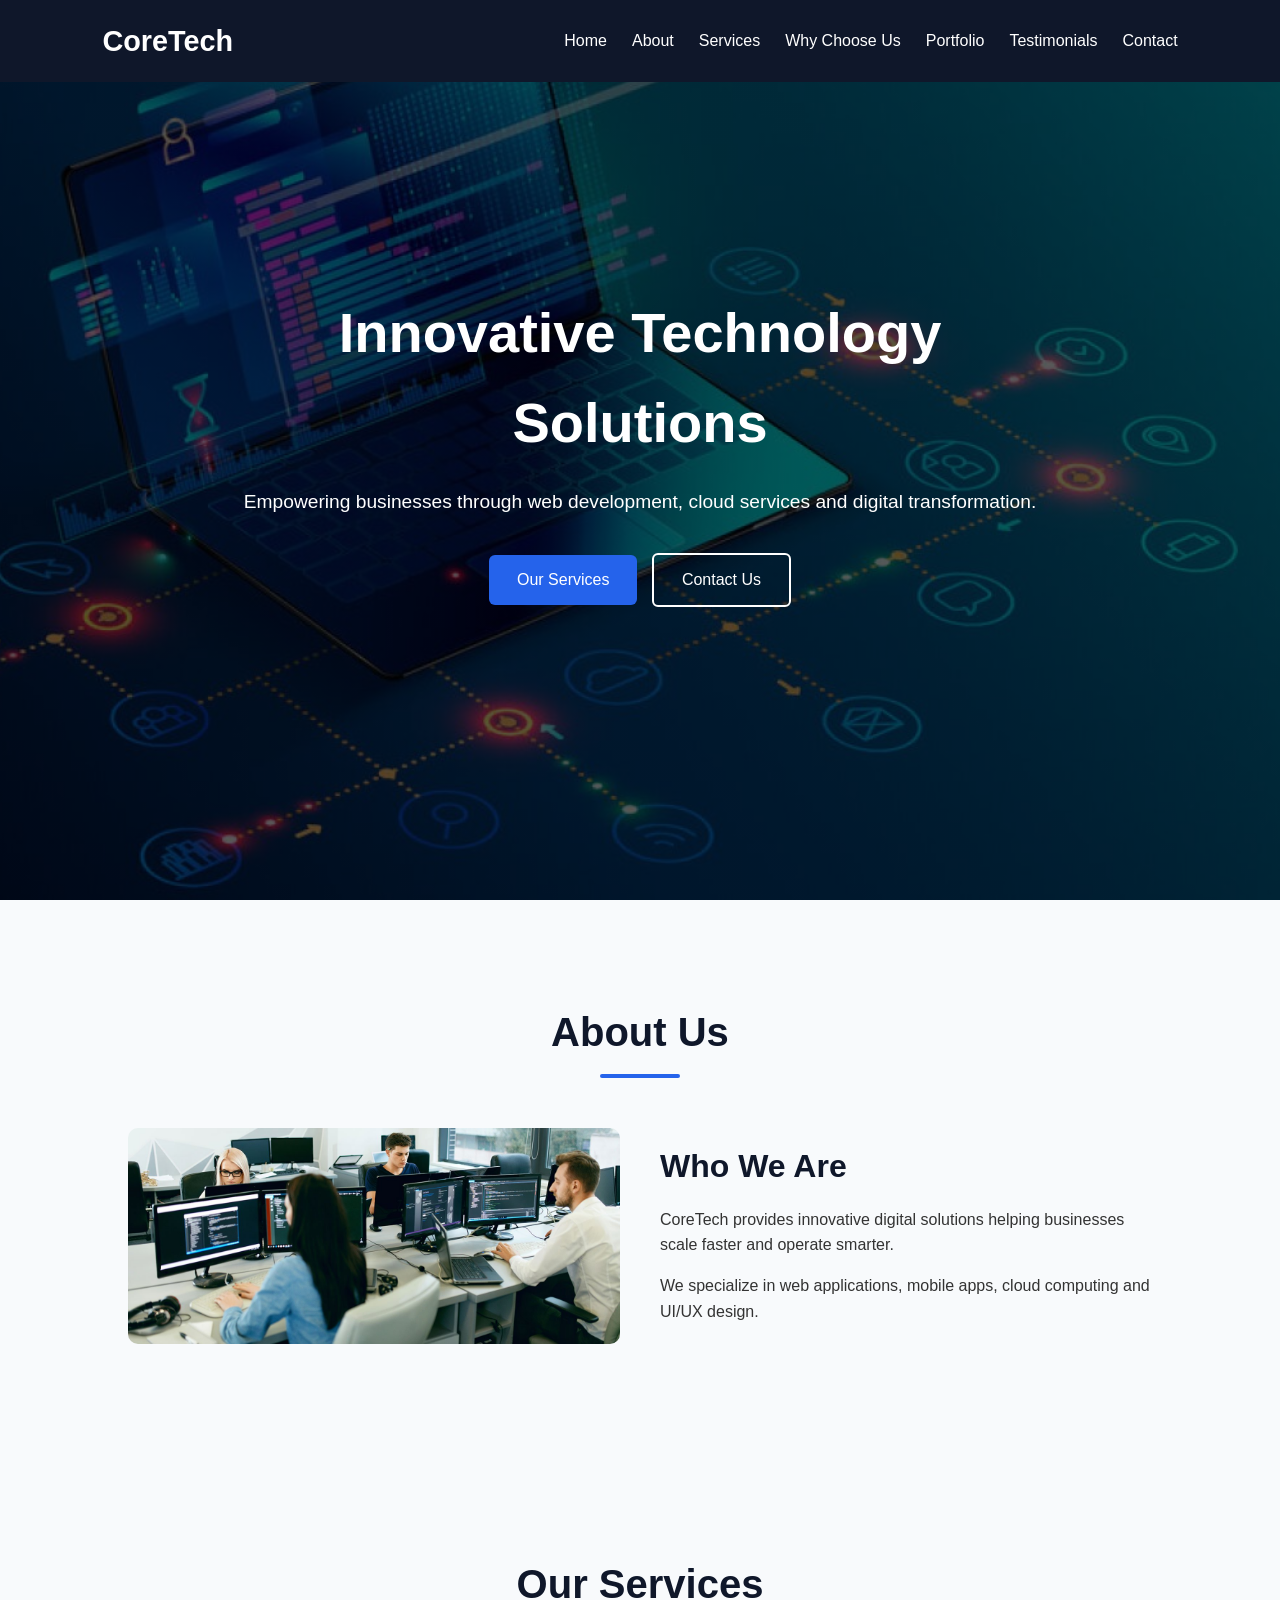
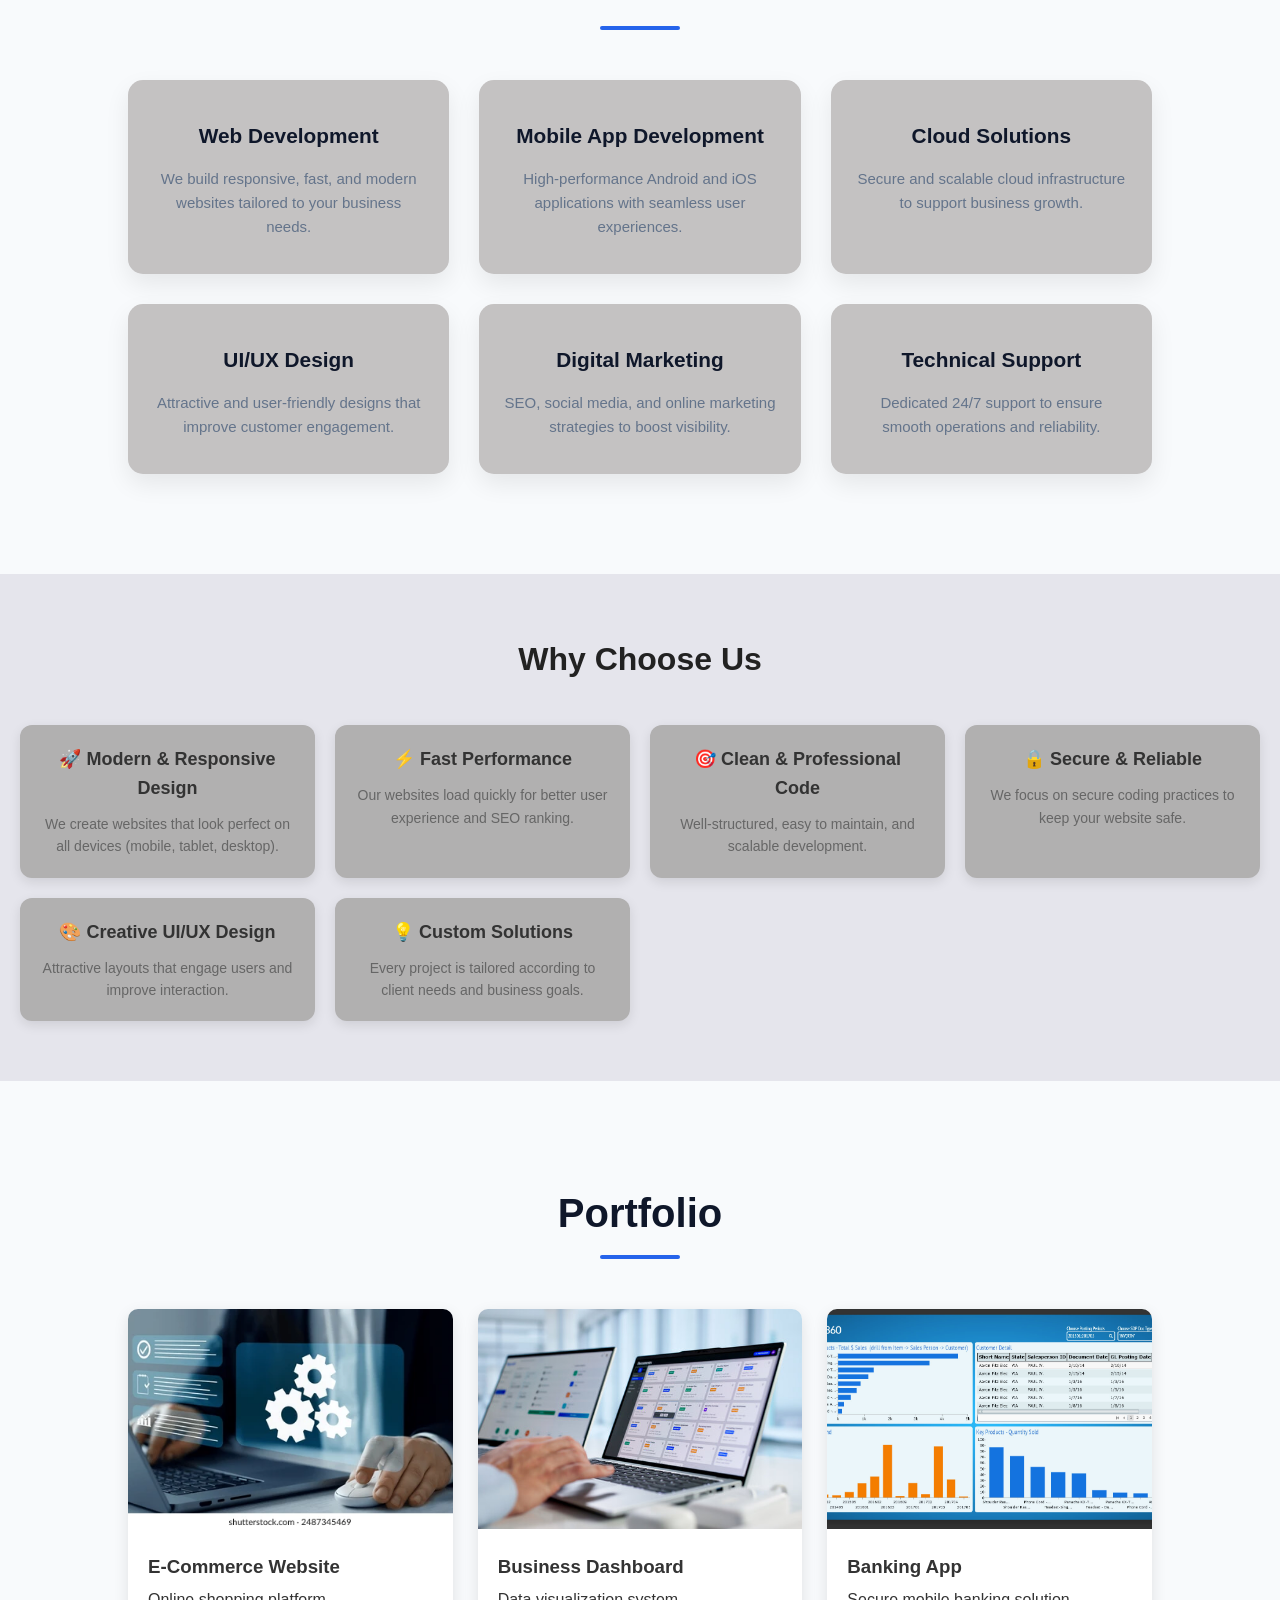
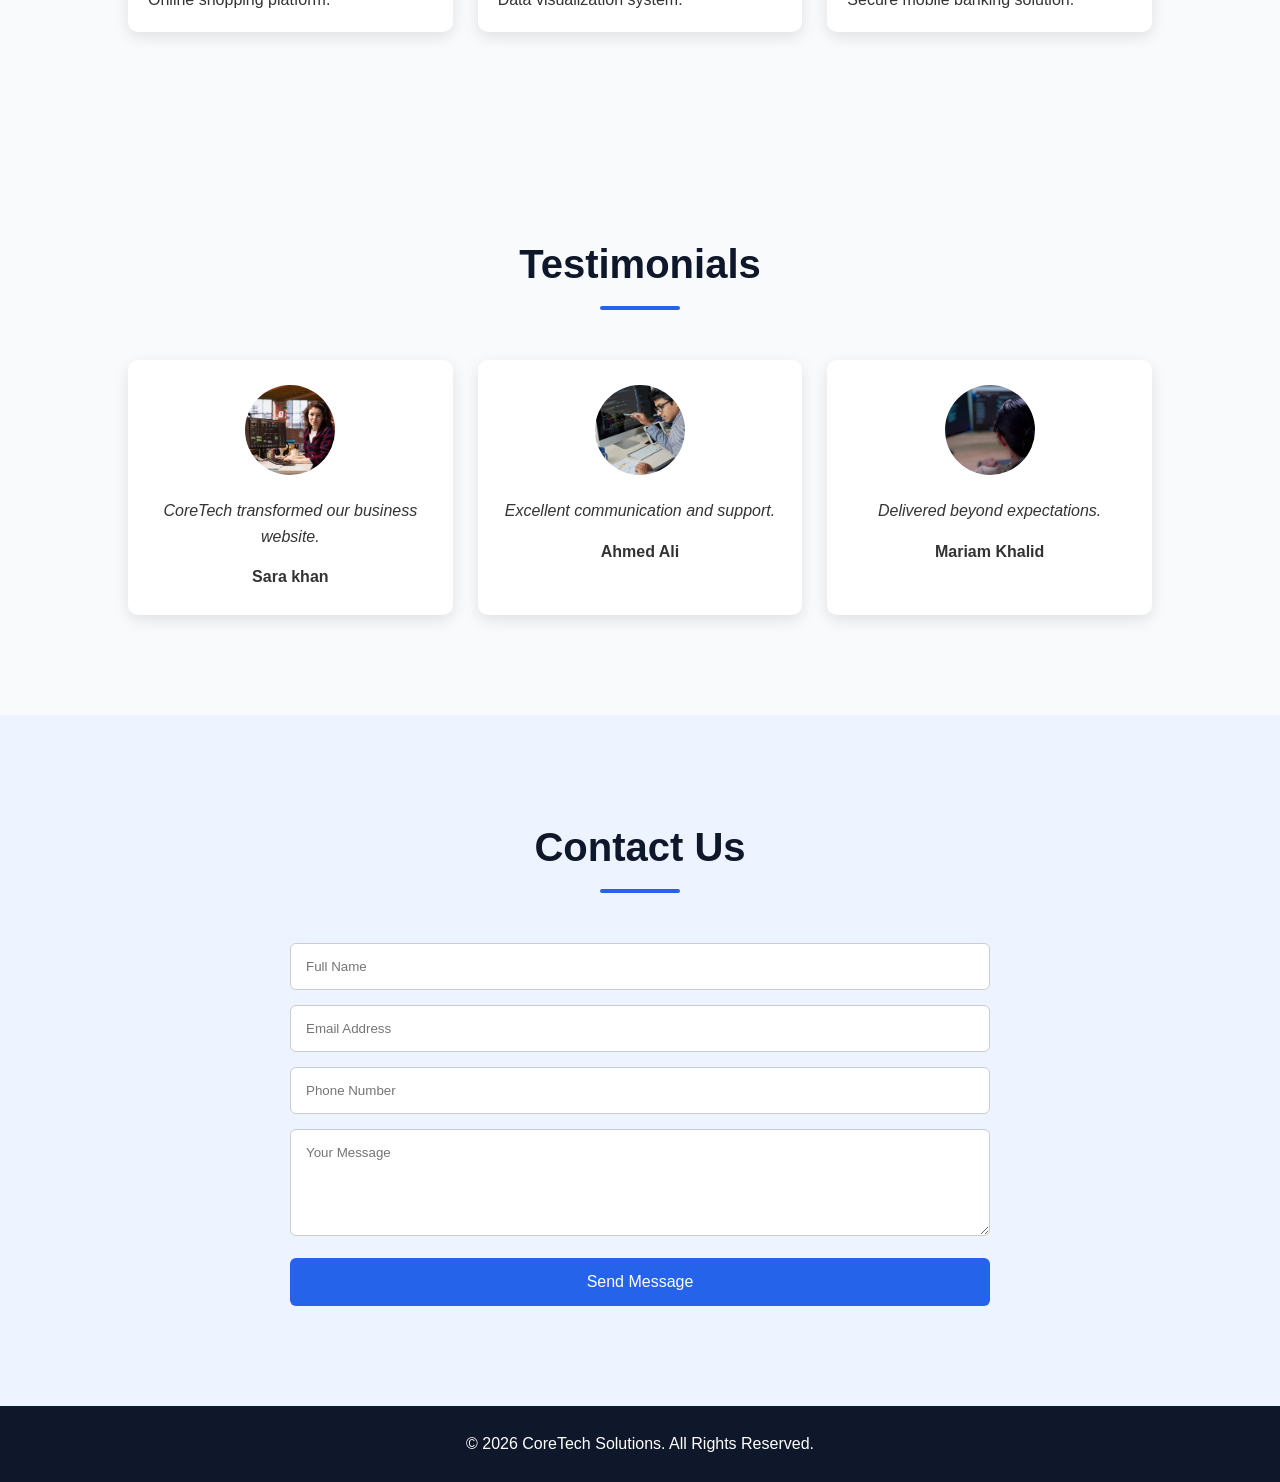
==== task-10-CoreTech-Landing_page/index.html @ 1fc5a3e6 "Task 10 Completed: CoreTech Landing Page With Sections And Styling" ====
<!DOCTYPE html>
<html lang="en">
<head>
    <meta charset="UTF-8">
    <meta name="viewport" content="width=device-width, initial-scale=1.0">
    <title>CoreTech - Business Solutions</title>
    
    <link rel="stylesheet" href="style.css">
</head>
<body>
    

    <!-- Header -->
    <header>
        <nav>
    <div class="logo">CoreTech</div>

    <ul class="nav-links" id="navLinks">
        <li><a href="#home">Home</a></li>
        <li><a href="#about">About</a></li>
        <li><a href="#services">Services</a></li>
        <li><a href="#why-choose-us">Why Choose Us</a></li>
        <li><a href="#portfolio">Portfolio</a></li>
        <li><a href="#testimonials">Testimonials</a></li>
        <li><a href="#contact">Contact</a></li>
    </ul>

    <div class="menu-btn" id="menuBtn">
        <i class="fas fa-bars"></i>
    </div>
</nav>
    </header>

    <!-- Hero Section -->
   <section id="home" class="hero">

    <div class="hero-content">
        <h1>Innovative Technology Solutions</h1>

        <p>
            Empowering businesses through web development,
            cloud services and digital transformation.
        </p>

        <a href="#services" class="btn">
            Our Services
        </a>

        <a href="#contact" class="btn btn-outline">
            Contact Us
        </a>
    </div>

</section>

    <!-- About Section -->
    <section id="about">

    <h2 class="section-title">About Us</h2>

    <div class="about-container">

        <div class="about-image">
            <img src="images/about.jpg" alt="About CoreTech">
        </div>

        <div class="about-content">

            <h3>Who We Are</h3>

            <p>
                CoreTech provides innovative digital solutions
                helping businesses scale faster and operate smarter.
            </p>

            <p>
                We specialize in web applications, mobile apps,
                cloud computing and UI/UX design.
            </p>

        </div>

    </div>

</section>

    <!-- Services Section -->

    <section id="services">

    <h2 class="section-title">Our Services</h2>

    <div class="services-grid">

        <div class="service-card">
            <i class="fas fa-code"></i>
            <h3>Web Development</h3>
            <p>
                We build responsive, fast, and modern websites
                tailored to your business needs.
            </p>
        </div>

        <div class="service-card">
            <i class="fas fa-mobile-alt"></i>
            <h3>Mobile App Development</h3>
            <p>
                High-performance Android and iOS applications
                with seamless user experiences.
            </p>
        </div>

        <div class="service-card">
            <i class="fas fa-cloud"></i>
            <h3>Cloud Solutions</h3>
            <p>
                Secure and scalable cloud infrastructure to
                support business growth.
            </p>
        </div>

        <div class="service-card">
            <i class="fas fa-palette"></i>
            <h3>UI/UX Design</h3>
            <p>
                Attractive and user-friendly designs that
                improve customer engagement.
            </p>
        </div>

        <div class="service-card">
            <i class="fas fa-chart-line"></i>
            <h3>Digital Marketing</h3>
            <p>
                SEO, social media, and online marketing
                strategies to boost visibility.
            </p>
        </div>

        <div class="service-card">
            <i class="fas fa-headset"></i>
            <h3>Technical Support</h3>
            <p>
                Dedicated 24/7 support to ensure smooth
                operations and reliability.
            </p>
        </div>

    </div>

</section>
    
   



    <!-- Why Choose Us -->
    
             <section class="why-choose-us">
  <h2>Why Choose Us</h2>

  <div class="features">

    <div class="card">
      <h3>🚀 Modern & Responsive Design</h3>
      <p>We create websites that look perfect on all devices (mobile, tablet, desktop).</p>
    </div>

    <div class="card">
      <h3>⚡ Fast Performance</h3>
      <p>Our websites load quickly for better user experience and SEO ranking.</p>
    </div>

    <div class="card">
      <h3>🎯 Clean & Professional Code</h3>
      <p>Well-structured, easy to maintain, and scalable development.</p>
    </div>

    <div class="card">
      <h3>🔒 Secure & Reliable</h3>
      <p>We focus on secure coding practices to keep your website safe.</p>
    </div>

    <div class="card">
      <h3>🎨 Creative UI/UX Design</h3>
      <p>Attractive layouts that engage users and improve interaction.</p>
    </div>

    <div class="card">
      <h3>💡 Custom Solutions</h3>
      <p>Every project is tailored according to client needs and business goals.</p>
    </div>

  </div>
</section>

    <!-- Portfolio -->
    <section id="portfolio">

<h2 class="section-title">
    Portfolio
</h2>

<div class="portfolio-grid">

    <div class="portfolio-card">
        <img src="images/project1.jpg" alt="">
        <h3>E-Commerce Website</h3>
        <p>Online shopping platform.</p>
    </div>

    <div class="portfolio-card">
        <img src="images/project2.jpg" alt="">
        <h3>Business Dashboard</h3>
        <p>Data visualization system.</p>
    </div>

    <div class="portfolio-card">
        <img src="images/project3.jpg" alt="">
        <h3>Banking App</h3>
        <p>Secure mobile banking solution.</p>
    </div>

</div>

</section>

    <!-- Testimonials -->
    <section id="testimonials">

<h2 class="section-title">
    Testimonials
</h2>

<div class="testimonial-grid">

    <div class="testimonial-card">
        <img src="images/testimonial1.jpg" alt="">
        <p>
            CoreTech transformed our business website.
        </p>
        <h4>Sara khan</h4>
    </div>

    <div class="testimonial-card">
        <img src="images/testimonial2.jpg" alt="">
        <p>
            Excellent communication and support.
        </p>
        <h4>Ahmed Ali</h4>
    </div>

    <div class="testimonial-card">
        <img src="images/testimonial3.jpg" alt="">
        <p>
            Delivered beyond expectations.
        </p>
        <h4>Mariam Khalid</h4>
    </div>

</div>

</section>
    <!-- Contact Section -->
    
<section id="contact">

<h2 class="section-title">
    Contact Us
</h2>

<form id="contactForm">

    <input
    type="text"
    id="name"
    placeholder="Full Name">

    <input
    type="email"
    id="email"
    placeholder="Email Address">

    <input
    type="tel"
    id="phone"
    placeholder="Phone Number">

    <textarea
    id="message"
    rows="5"
    placeholder="Your Message"></textarea>

    <button type="submit">
        Send Message
    </button>

</form>

</section>

    <!-- Footer -->
    <footer>

        <p>
            © 2026 CoreTech Solutions.
            All Rights Reserved.
        </p>

    </footer>

    <script src="script.js"></script>

</body>
</html>
---- task-10-CoreTech-Landing_page/style.css ----
/* =========================
   GLOBAL STYLES
========================= */

*{
    margin:0;
    padding:0;
    box-sizing:border-box;
    font-family:'Segoe UI', Tahoma, Geneva, Verdana, sans-serif;
}

html{
    scroll-behavior:smooth;
}

body{
    background:#f8fafc;
    color:#333;
    line-height:1.6;
}

section{
    padding:100px 10%;
    scroll-margin-top:80px;
}

.section-title{
    text-align:center;
    font-size:2.5rem;
    color:#0f172a;
    margin-bottom:50px;
    position:relative;
}

.section-title::after{
    content:"";
    width:80px;
    height:4px;
    background:#2563eb;
    display:block;
    margin:10px auto;
    border-radius:10px;
}

/* =========================
   HEADER
========================= */

header{
    position:fixed;
    top:0;
    left:0;
    width:100%;
    background:#0f172a;
    z-index:1000;
}

nav{
    display:flex;
    justify-content:space-between;
    align-items:center;
    padding:18px 8%;
}

.logo{
    color:#fff;
    font-size:1.8rem;
    font-weight:bold;
}

.nav-links{
    display:flex;
    list-style:none;
}

.nav-links li{
    margin-left:25px;
}

.nav-links a{
    color:#fff;
    text-decoration:none;
    font-weight:500;
    transition:.3s;
}

.nav-links a:hover{
    color:#38bdf8;
}

.menu-btn{
    color:#fff;
    font-size:24px;
    cursor:pointer;
    display:none;
}

/* =========================
   HERO
========================= */

.hero{
    height:100vh;
    display:flex;
    justify-content:center;
    align-items:center;
    text-align:center;
    color:white;

    background:
    linear-gradient(
        rgba(0,0,0,.65),
        rgba(0,0,0,.65)
    ),
    url("images/hero.jpg");

    background-size:cover;
    background-position:center;
}

.hero-content{
    max-width:800px;
}

.hero-content h1{
    font-size:3.5rem;
    margin-bottom:20px;
}

.hero-content p{
    font-size:1.2rem;
    margin-bottom:30px;
}

.btn{
    display:inline-block;
    padding:12px 28px;
    background:#2563eb;
    color:white;
    text-decoration:none;
    border-radius:6px;
    margin:5px;
    transition:.3s;
}

.btn:hover{
    background:#1d4ed8;
}

.btn-outline{
    background:transparent;
    border:2px solid white;
}

.btn-outline:hover{
    background:white;
    color:#0f172a;
}

/* =========================
   ABOUT
========================= */

.about-container{
    display:grid;
    grid-template-columns:1fr 1fr;
    gap:40px;
    align-items:center;
}

.about-image img{
    width:100%;
    border-radius:10px;
}

.about-content h3{
    font-size:2rem;
    margin-bottom:15px;
    color:#0f172a;
}

.about-content p{
    margin-bottom:15px;
}

/* =========================
   SERVICES
========================= */

.services-grid{
    display:grid;
    grid-template-columns:repeat(auto-fit,minmax(280px,1fr));
    gap:30px;
}

.service-card{
    background:#c4c2c2;
    padding:35px 25px;
    border-radius:15px;
    text-align:center;
    box-shadow:0 10px 25px rgba(0,0,0,0.08);
    transition:all 0.4s ease;
    border-top:4px solid transparent;
}

.service-card:hover{
    transform:translateY(-10px);
    border-top:4px solid #2563eb;
    box-shadow:0 15px 35px rgba(37,99,235,0.15);
}

.service-card i{
    width:80px;
    height:80px;
    line-height:80px;
    border-radius:50%;
    background:#b1b1b3;
    color:#2563eb;
    font-size:32px;
    margin-bottom:20px;
}

.service-card h3{
    margin-bottom:15px;
    color:#0f172a;
    font-size:1.3rem;
}

.service-card p{
    color:#64748b;
    font-size:15px;
}
/* =========================
   WHY CHOOSE US
========================= */

.why-choose-us {
  padding: 60px 20px;
  text-align: center;
  background: #e5e5ec;
}

.why-choose-us h2 {
  font-size: 32px;
  margin-bottom: 40px;
  color: #222;
}

.features {
  display: grid;
  grid-template-columns: repeat(auto-fit, minmax(250px, 1fr));
  gap: 20px;
}

.card {
  background: rgb(177, 176, 176);
  padding: 20px;
  border-radius: 12px;
  box-shadow: 0 4px 12px rgba(0,0,0,0.1);
  transition: 0.3s ease;
}

.card:hover {
  transform: translateY(-5px);
}

.card h3 {
  font-size: 18px;
  margin-bottom: 10px;
  color: #333;
}

.card p {
  font-size: 14px;
  color: #666;
}

/* =========================
   PORTFOLIO
========================= */

.portfolio-grid{
    display:grid;
    grid-template-columns:repeat(auto-fit,minmax(300px,1fr));
    gap:25px;
}

.portfolio-card{
    background:#fff;
    border-radius:10px;
    overflow:hidden;
    box-shadow:0 5px 15px rgba(0,0,0,.1);
    transition:.3s;
}

.portfolio-card:hover{
    transform:translateY(-8px);
}

.portfolio-card img{
    width:100%;
    height:220px;
    object-fit:cover;
}

.portfolio-card h3{
    padding:15px 20px 5px;
}

.portfolio-card p{
    padding:0 20px 20px;
}

/* =========================
   TESTIMONIALS
========================= */

.testimonial-grid{
    display:grid;
    grid-template-columns:repeat(auto-fit,minmax(280px,1fr));
    gap:25px;
}

.testimonial-card{
    background:#fff;
    padding:25px;
    border-radius:10px;
    box-shadow:0 5px 15px rgba(0,0,0,.1);
    text-align:center;
}

.testimonial-card img{
    width:90px;
    height:90px;
    object-fit:cover;
    border-radius:50%;
    margin-bottom:15px;
}

.testimonial-card p{
    font-style:italic;
    margin-bottom:15px;
}

/* =========================
   CONTACT
========================= */

#contact{
    background:#eef4ff;
}

#contactForm{
    max-width:700px;
    margin:auto;
}

#contactForm input,
#contactForm textarea{
    width:100%;
    padding:15px;
    margin-bottom:15px;
    border:1px solid #ccc;
    border-radius:6px;
    outline:none;
}

#contactForm input:focus,
#contactForm textarea:focus{
    border-color:#2563eb;
}

#contactForm button{
    width:100%;
    padding:15px;
    border:none;
    background:#2563eb;
    color:white;
    font-size:16px;
    border-radius:6px;
    cursor:pointer;
    transition:.3s;
}

#contactForm button:hover{
    background:#1d4ed8;
}

/* =========================
   FOOTER
========================= */

footer{
    background:#0f172a;
    color:white;
    text-align:center;
    padding:25px;
}

/* =========================
   RESPONSIVE
========================= */

@media(max-width:768px){

    .hero-content h1{
        font-size:2.3rem;
    }

    .hero-content p{
        font-size:1rem;
    }

    .about-container{
        grid-template-columns:1fr;
    }

    .nav-links{
        display:none;
        position:absolute;
        top:75px;
        left:0;
        width:100%;
        background:#0f172a;
        flex-direction:column;
        text-align:center;
        padding:20px 0;
    }

    .nav-links.active{
        display:flex;
    }

    .nav-links li{
        margin:15px 0;
    }

    .menu-btn{
        display:block;
    }

    section{
        padding:80px 7%;
    }

    .section-title{
        font-size:2rem;
    }
}
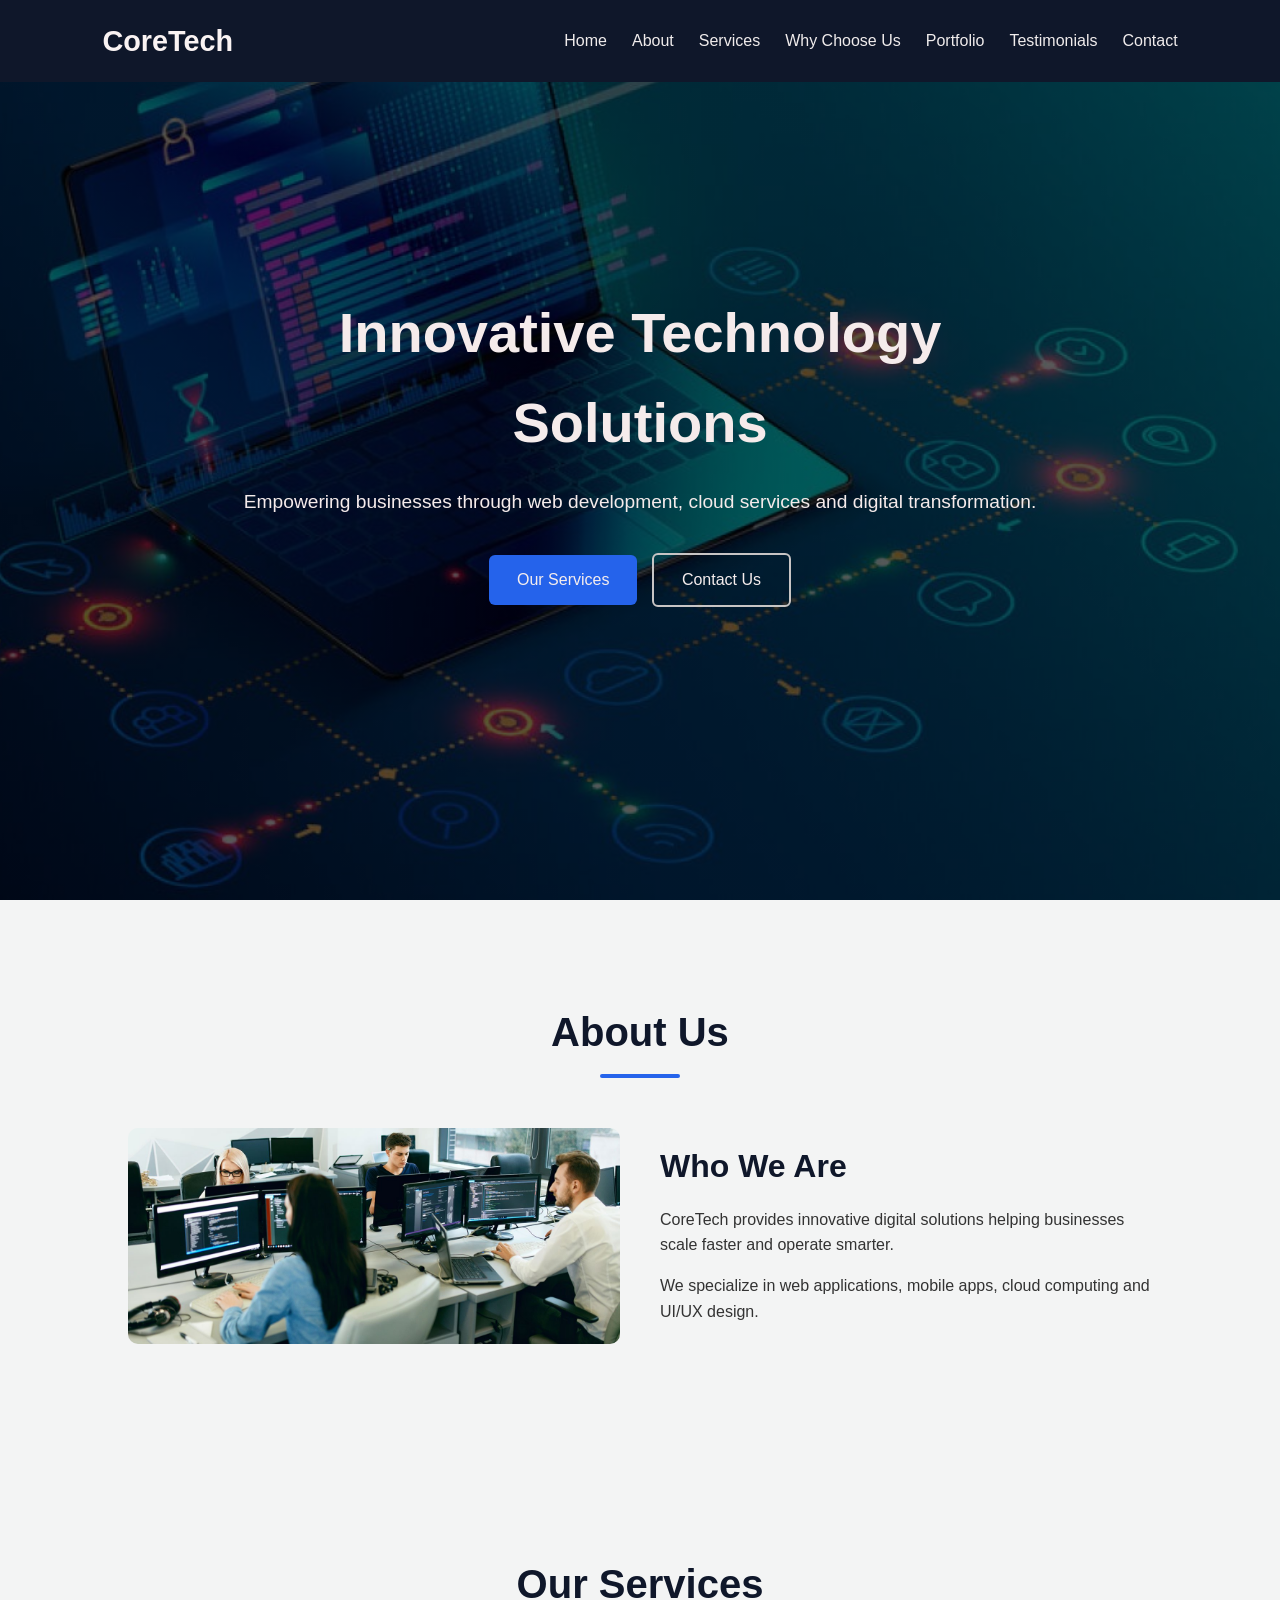
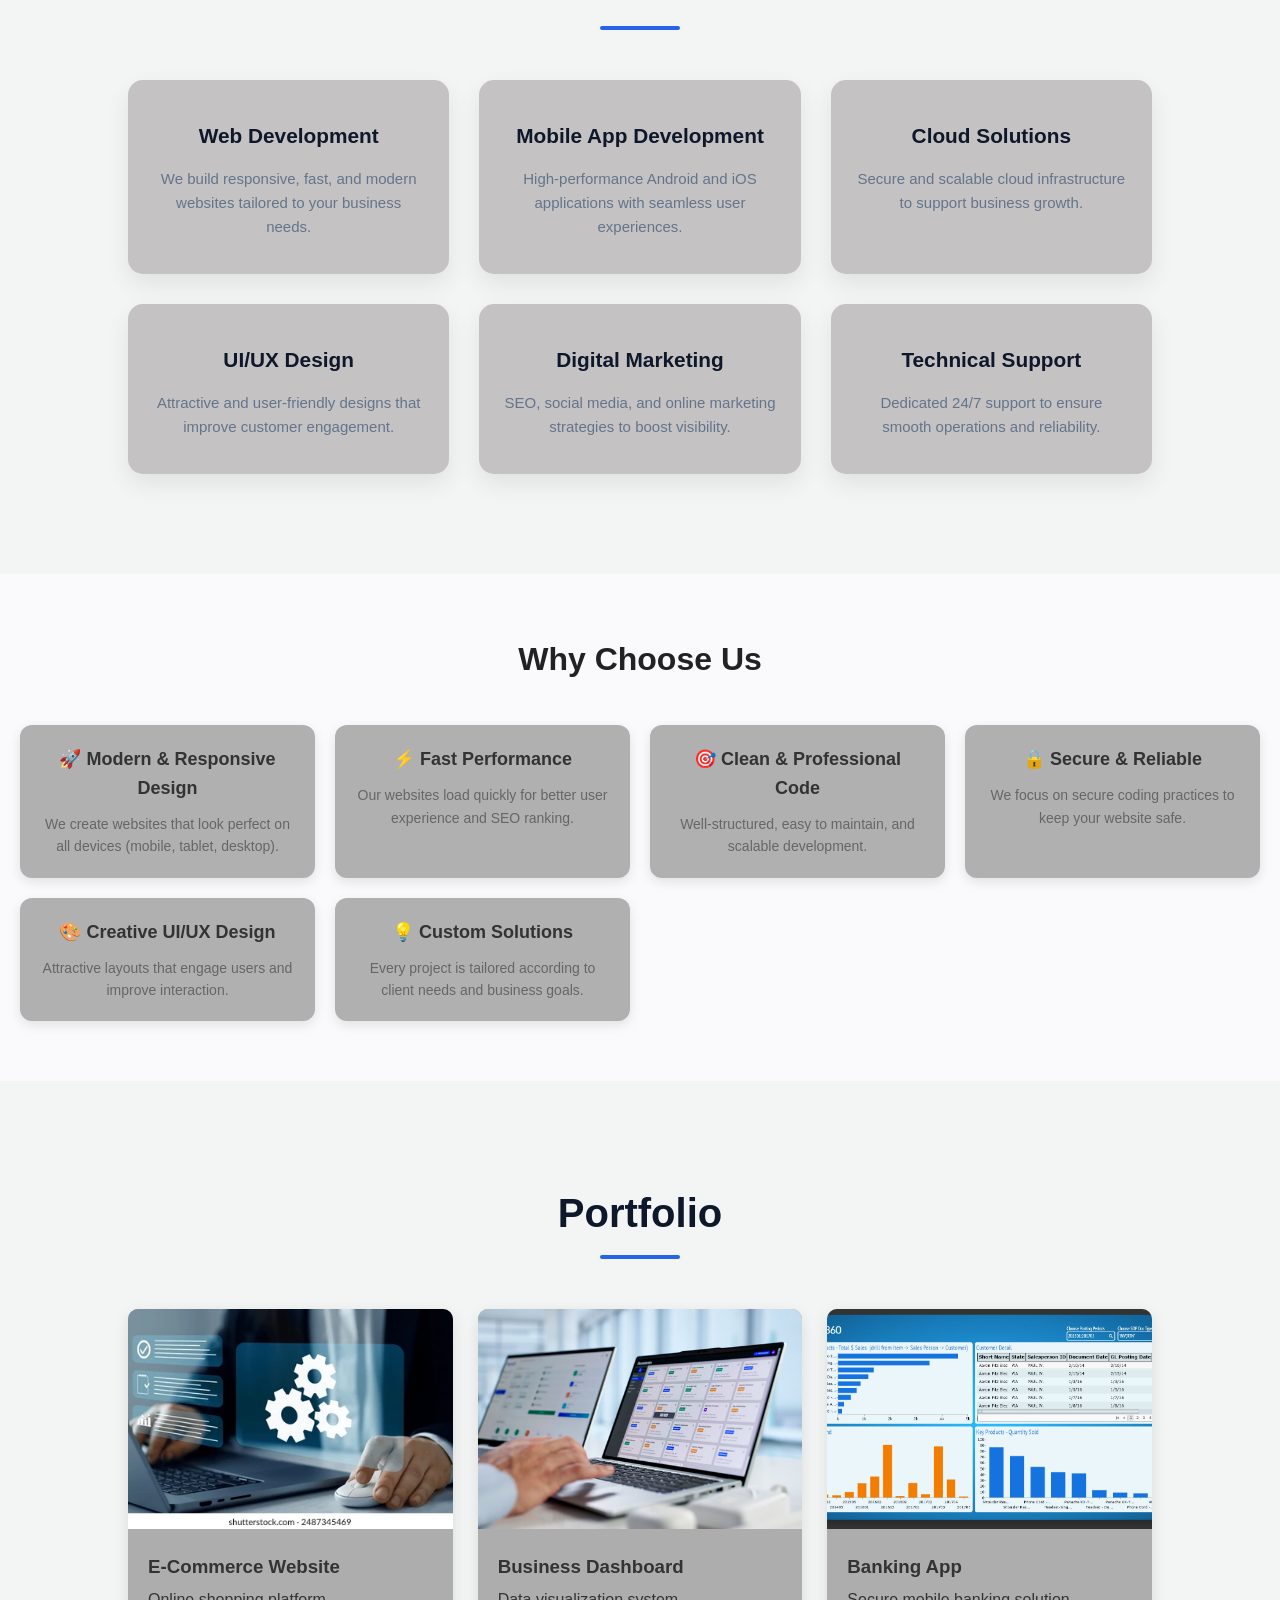
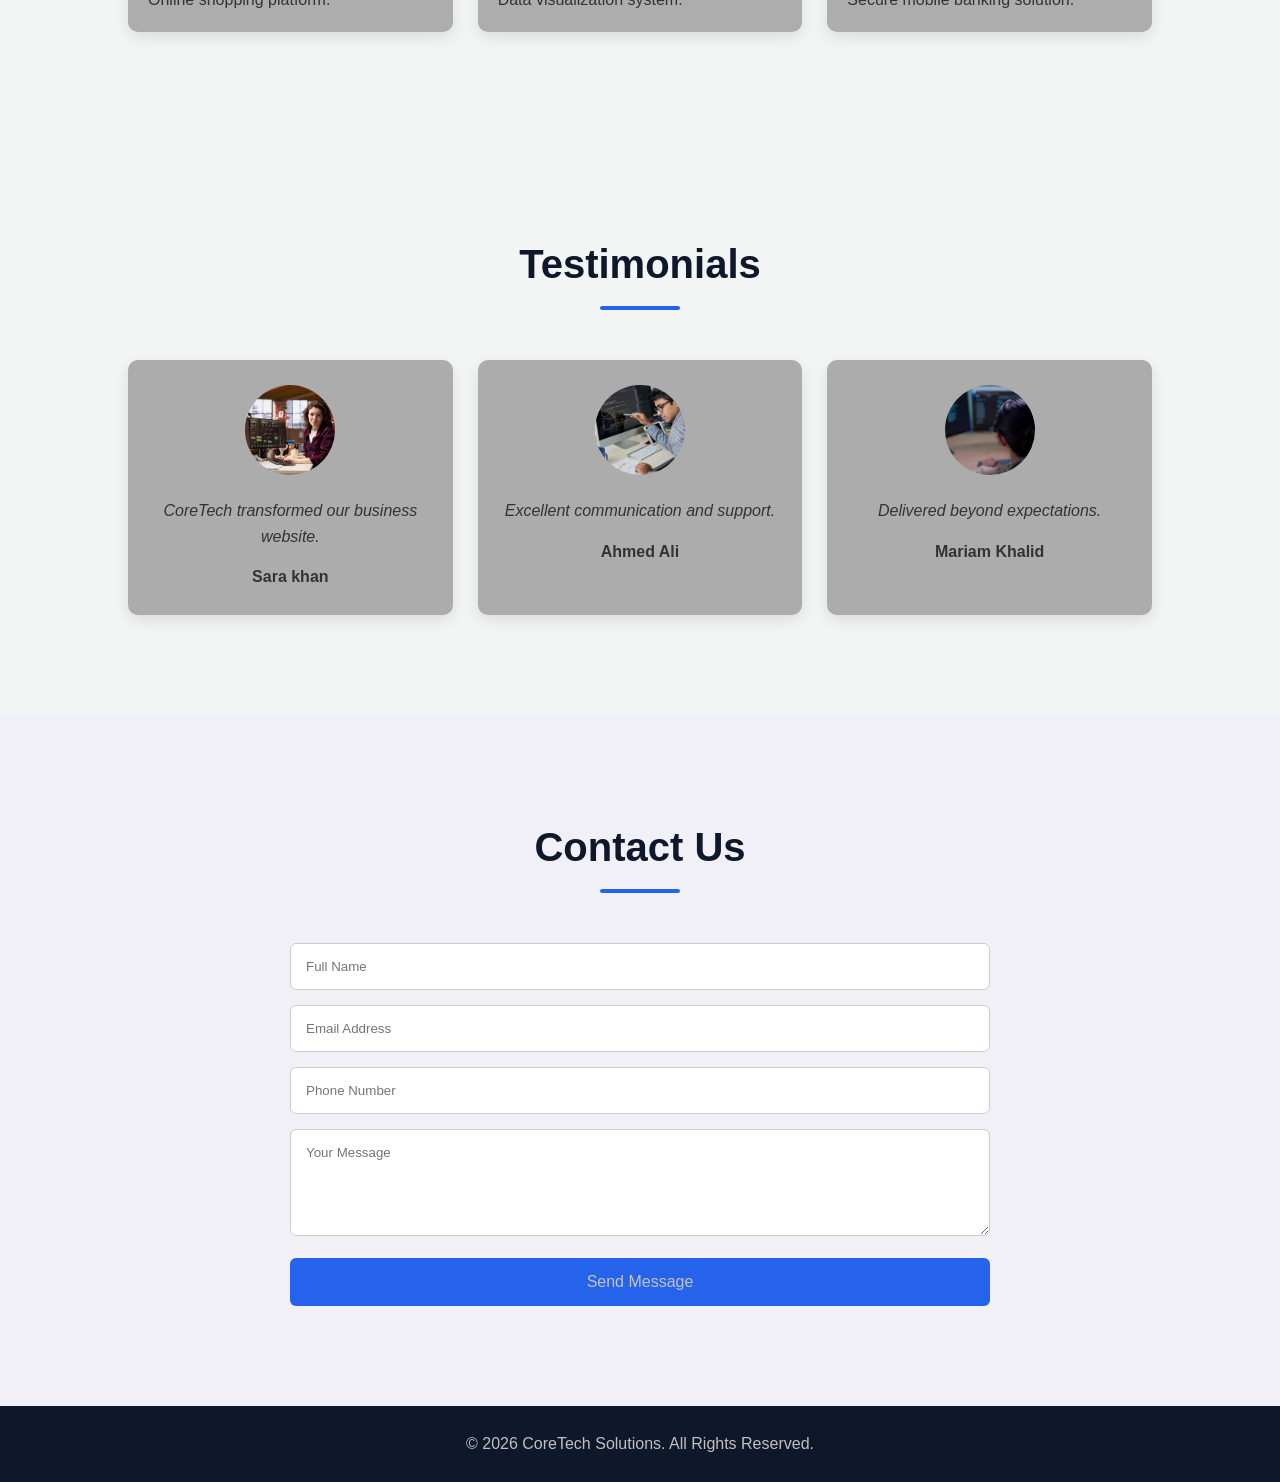
==== commit 148d0b9a: "Updated README" ====
--- a/task-10-CoreTech-Landing_page/index.html
+++ b/task-10-CoreTech-Landing_page/index.html
@@ -26,7 +26,7 @@
     </ul>
 
     <div class="menu-btn" id="menuBtn">
-        <i class="fas fa-bars"></i>
+        ☰
     </div>
 </nav>
     </header>
--- a/task-10-CoreTech-Landing_page/style.css
+++ b/task-10-CoreTech-Landing_page/style.css
@@ -14,7 +14,7 @@
 }
 
 body{
-    background:#f8fafc;
+    background:#f3f4f4;
     color:#333;
     line-height:1.6;
 }
@@ -63,7 +63,7 @@
 }
 
 .logo{
-    color:#fff;
+    color:#faf3f3;
     font-size:1.8rem;
     font-weight:bold;
 }
@@ -78,7 +78,7 @@
 }
 
 .nav-links a{
-    color:#fff;
+    color:#f0ecec;
     text-decoration:none;
     font-weight:500;
     transition:.3s;
@@ -89,7 +89,7 @@
 }
 
 .menu-btn{
-    color:#fff;
+    color:#f8f0f0;
     font-size:24px;
     cursor:pointer;
     display:none;
@@ -105,7 +105,7 @@
     justify-content:center;
     align-items:center;
     text-align:center;
-    color:white;
+    color:rgb(245, 235, 235);
 
     background:
     linear-gradient(
@@ -136,7 +136,7 @@
     display:inline-block;
     padding:12px 28px;
     background:#2563eb;
-    color:white;
+    color:rgb(245, 237, 237);
     text-decoration:none;
     border-radius:6px;
     margin:5px;
@@ -149,11 +149,11 @@
 
 .btn-outline{
     background:transparent;
-    border:2px solid white;
+    border:2px solid rgb(199, 196, 196);
 }
 
 .btn-outline:hover{
-    background:white;
+    background:rgb(183, 181, 181);
     color:#0f172a;
 }
 
@@ -237,7 +237,7 @@
 .why-choose-us {
   padding: 60px 20px;
   text-align: center;
-  background: #e5e5ec;
+  background: #fafafc;
 }
 
 .why-choose-us h2 {
@@ -286,7 +286,7 @@
 }
 
 .portfolio-card{
-    background:#fff;
+    background:#adadad;
     border-radius:10px;
     overflow:hidden;
     box-shadow:0 5px 15px rgba(0,0,0,.1);
@@ -322,7 +322,7 @@
 }
 
 .testimonial-card{
-    background:#fff;
+    background:#adacac;
     padding:25px;
     border-radius:10px;
     box-shadow:0 5px 15px rgba(0,0,0,.1);
@@ -347,7 +347,7 @@
 ========================= */
 
 #contact{
-    background:#eef4ff;
+    background:#f0f0f6;
 }
 
 #contactForm{
@@ -375,7 +375,7 @@
     padding:15px;
     border:none;
     background:#2563eb;
-    color:white;
+    color:rgb(196, 194, 194);
     font-size:16px;
     border-radius:6px;
     cursor:pointer;
@@ -392,7 +392,7 @@
 
 footer{
     background:#0f172a;
-    color:white;
+    color:rgb(193, 192, 192);
     text-align:center;
     padding:25px;
 }
@@ -403,47 +403,42 @@
 
 @media(max-width:768px){
 
-    .hero-content h1{
-        font-size:2.3rem;
-    }
-
-    .hero-content p{
-        font-size:1rem;
-    }
-
-    .about-container{
-        grid-template-columns:1fr;
-    }
-
-    .nav-links{
-        display:none;
-        position:absolute;
-        top:75px;
-        left:0;
-        width:100%;
-        background:#0f172a;
-        flex-direction:column;
-        text-align:center;
-        padding:20px 0;
-    }
-
-    .nav-links.active{
-        display:flex;
-    }
-
-    .nav-links li{
-        margin:15px 0;
-    }
-
-    .menu-btn{
-        display:block;
-    }
-
-    section{
-        padding:80px 7%;
-    }
-
-    .section-title{
-        font-size:2rem;
-    }
+  .nav-links {
+    display: none;
+    flex-direction: column;
+    position: absolute;
+    top: 70px;
+    left: 0;
+    width: 100%;
+    background: #0f172a;
+    text-align: center;
+    padding: 20px 0;
+  }
+
+  .nav-links.active {
+    display: flex;
+  }
+
+  .nav-links li {
+    margin: 15px 0;
+  }
+
+  .menu-btn {
+    display: block;
+    color: white;
+    font-size: 28px;
+    cursor: pointer;
+  }
+
+  .hero-content h1 {
+    font-size: 2.2rem;
+  }
+
+  .about-container {
+    grid-template-columns: 1fr;
+  }
+
+  section {
+    padding: 80px 7%;
+  }
 }
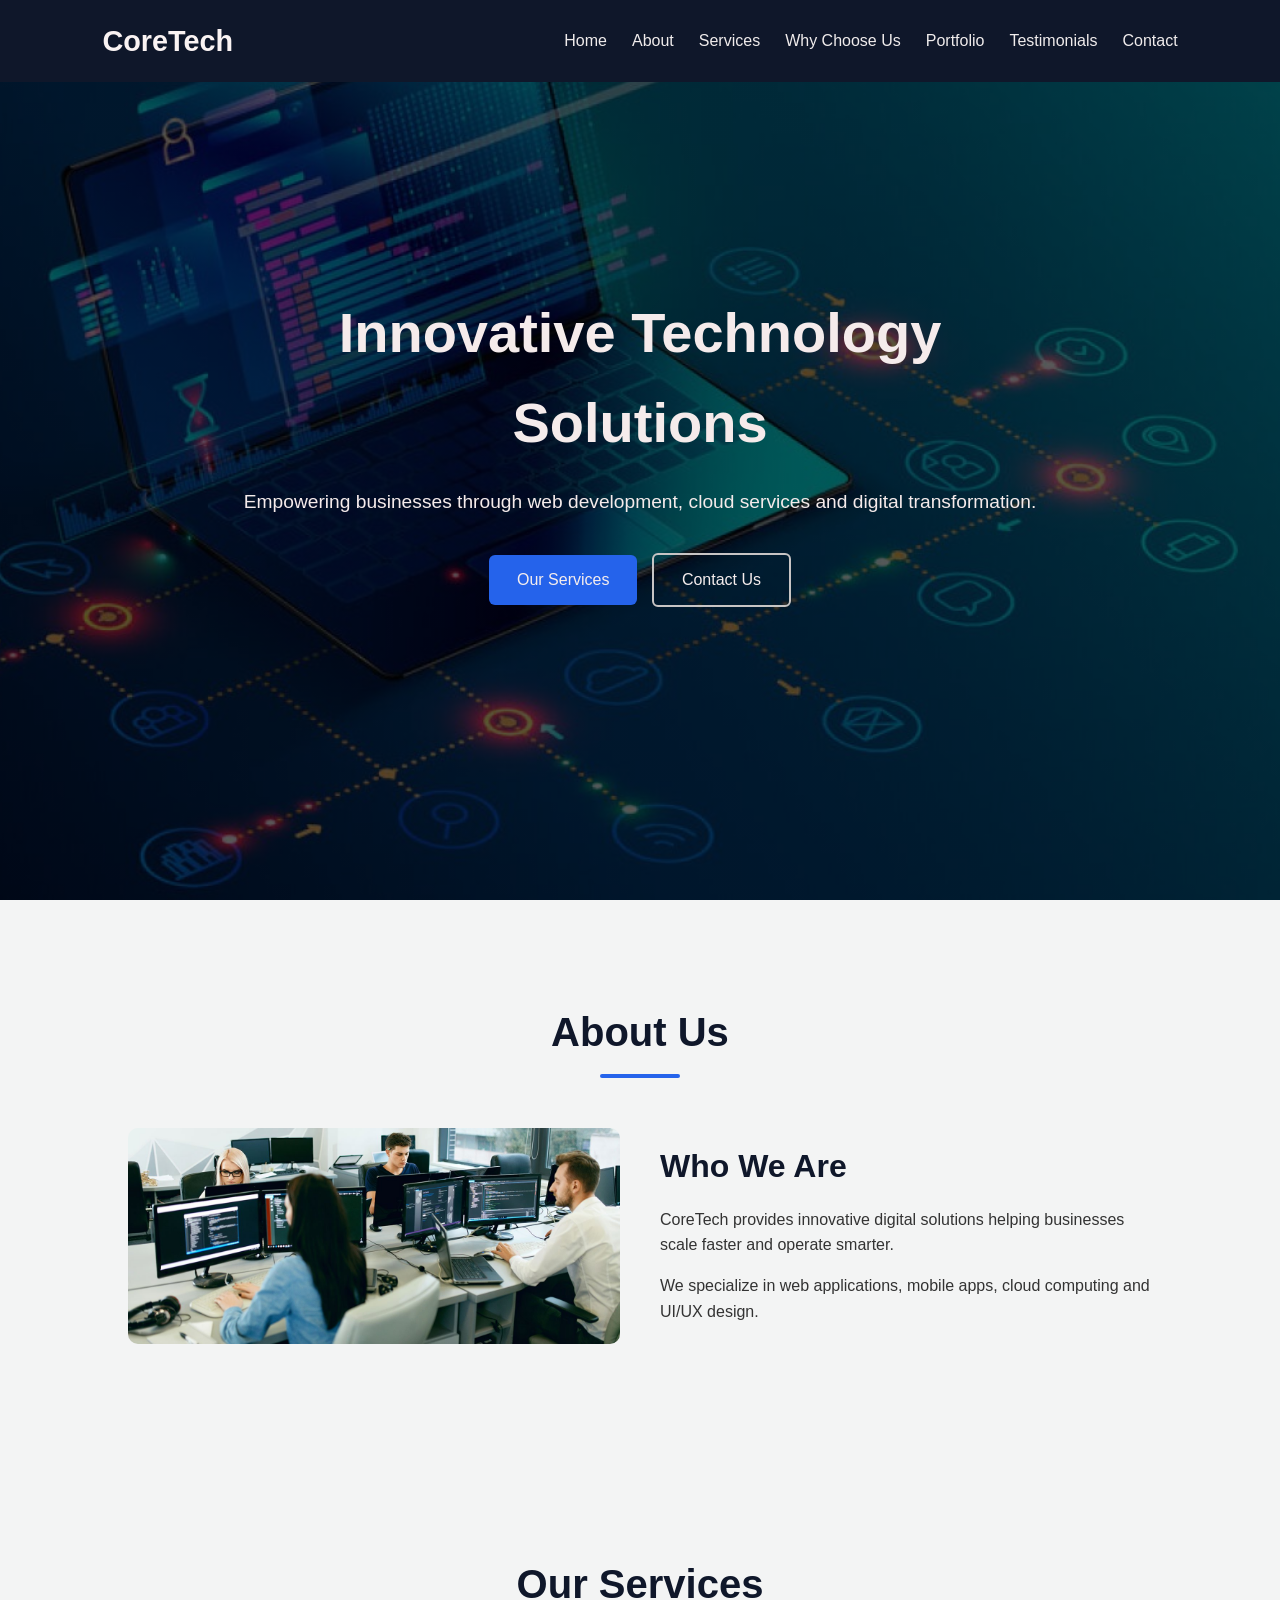
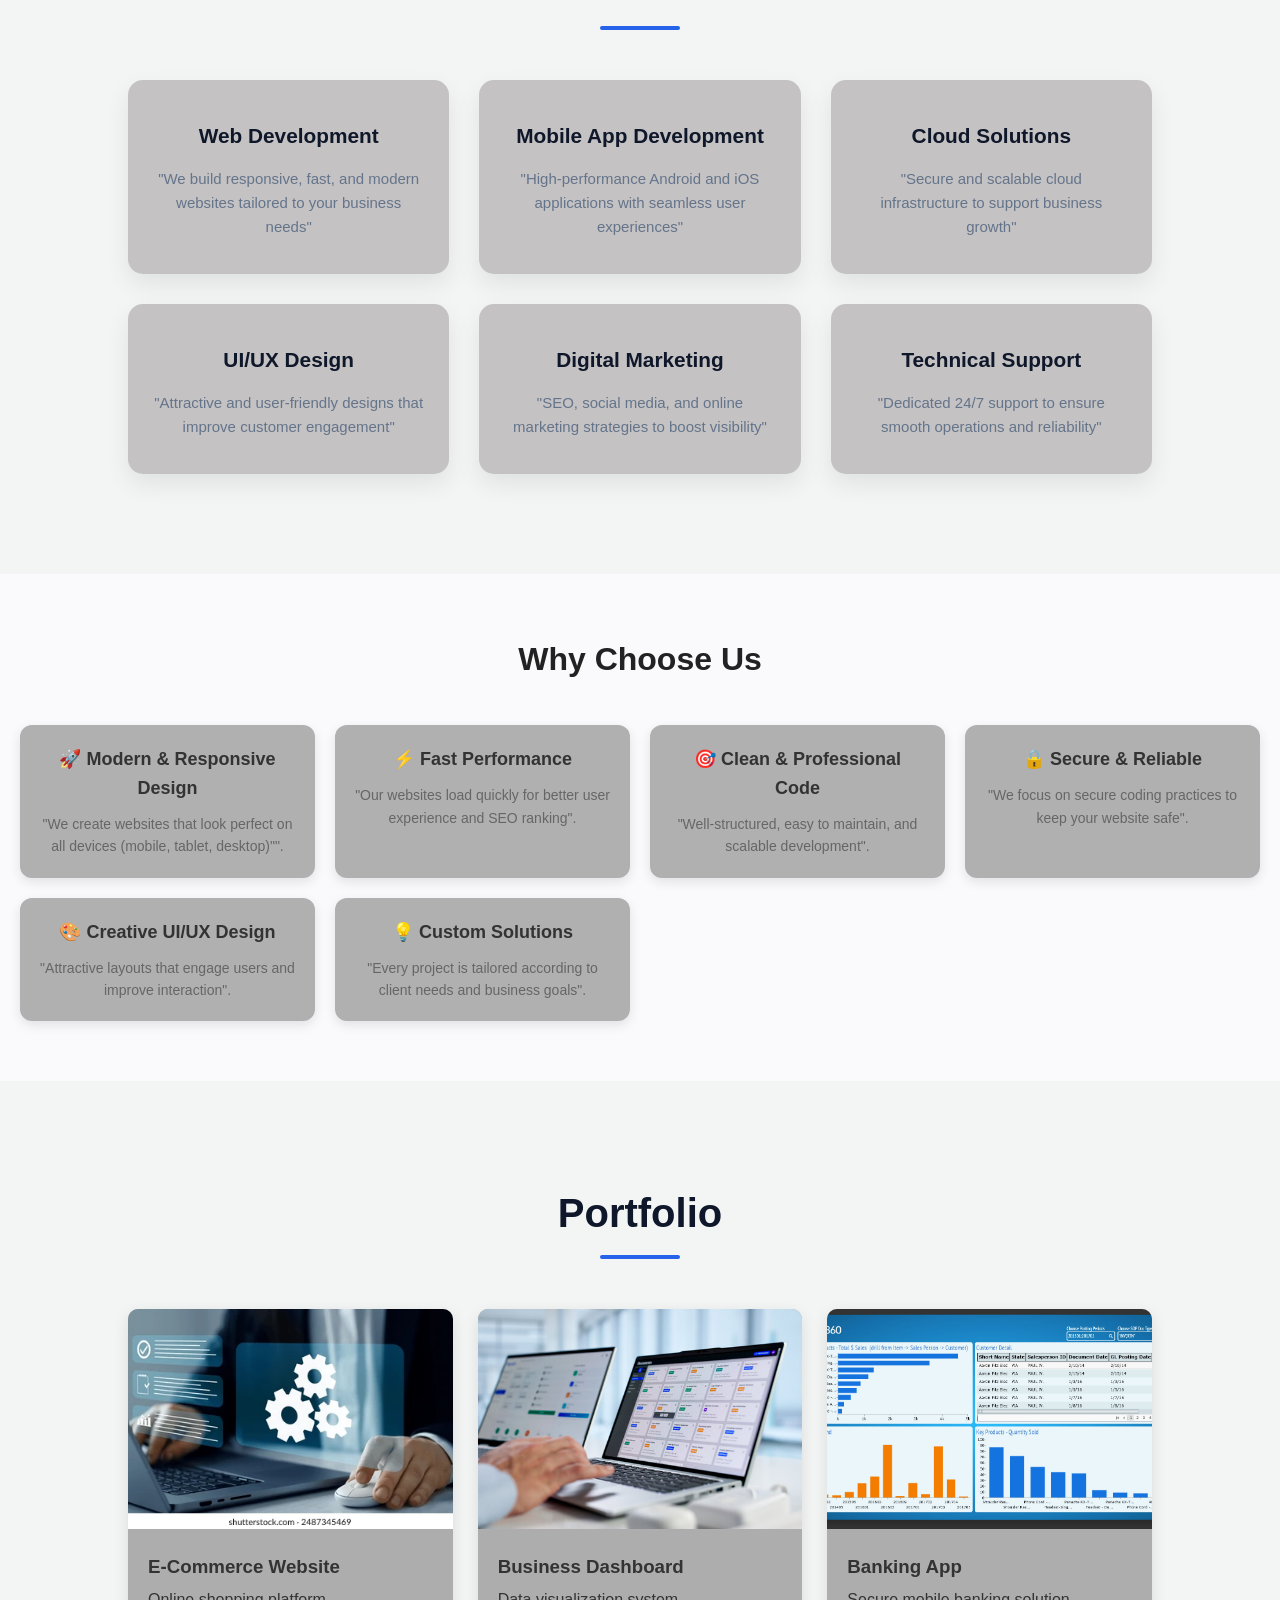
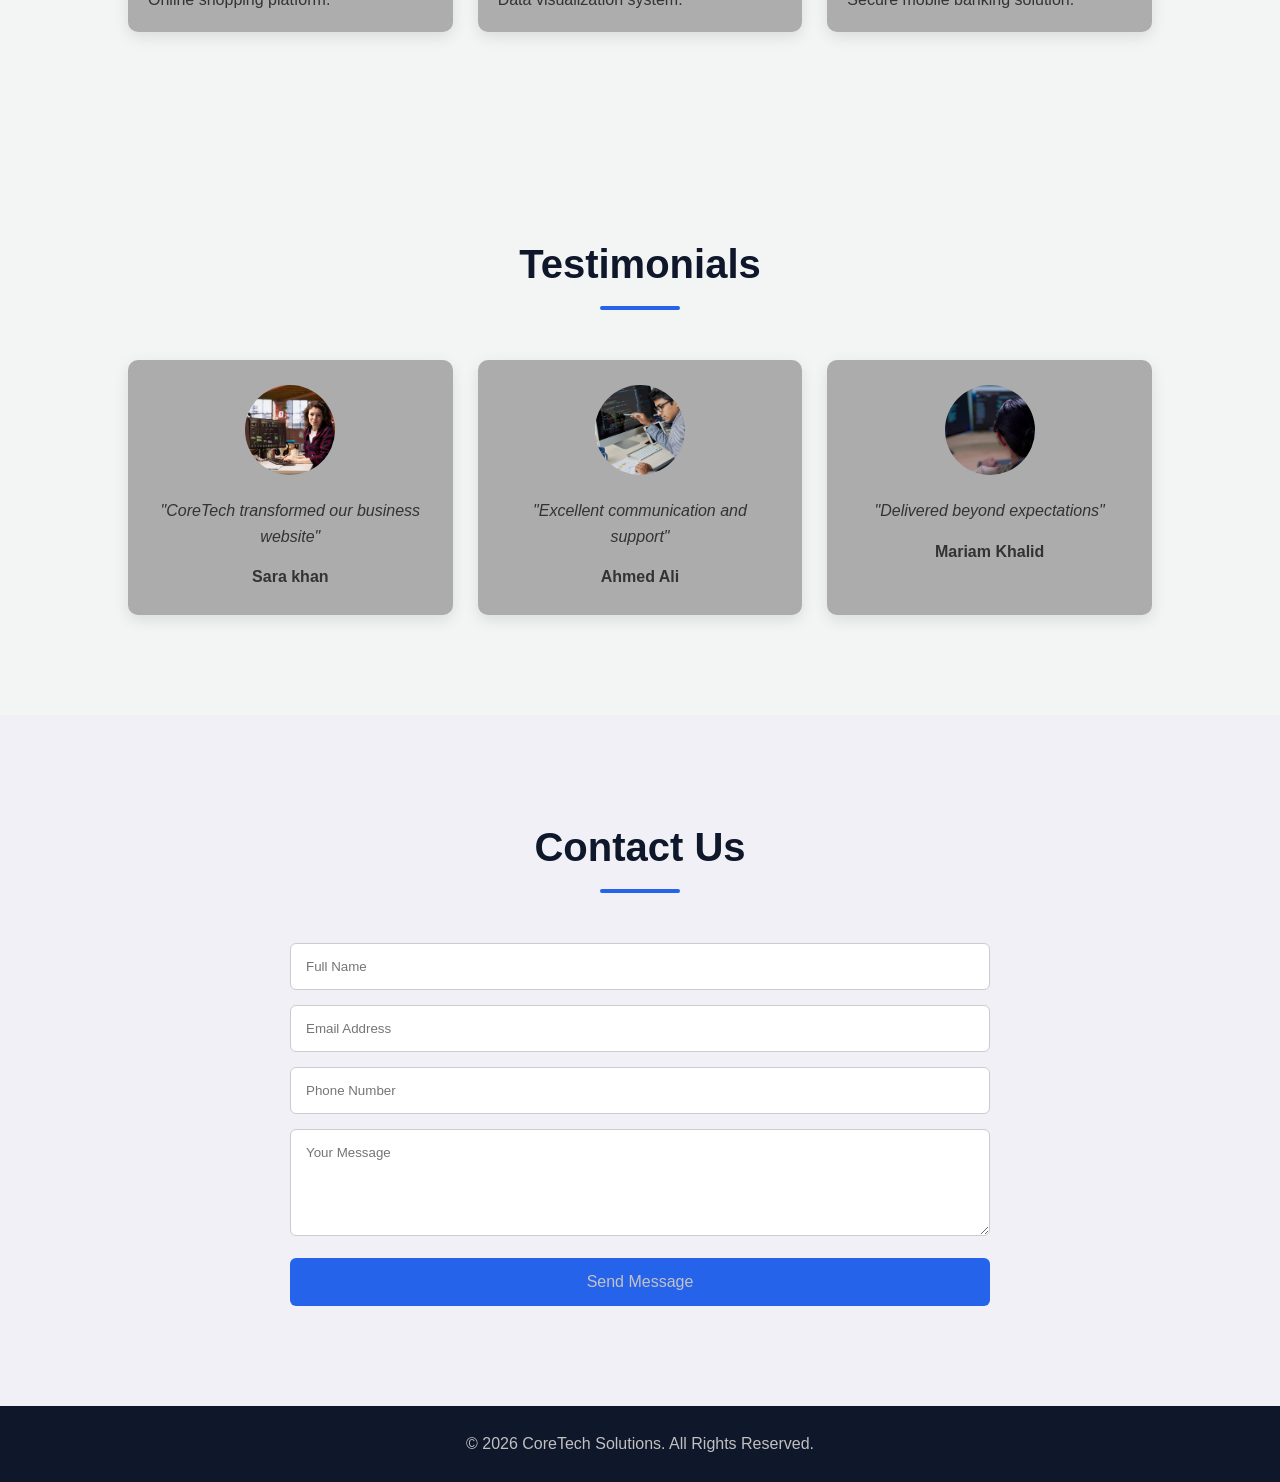
==== commit ae568bb2: "Completed Task 10" ====
--- a/task-10-CoreTech-Landing_page/index.html
+++ b/task-10-CoreTech-Landing_page/index.html
@@ -96,8 +96,8 @@
             <i class="fas fa-code"></i>
             <h3>Web Development</h3>
             <p>
-                We build responsive, fast, and modern websites
-                tailored to your business needs.
+                "We build responsive, fast, and modern websites
+                tailored to your business needs"
             </p>
         </div>
 
@@ -105,8 +105,8 @@
             <i class="fas fa-mobile-alt"></i>
             <h3>Mobile App Development</h3>
             <p>
-                High-performance Android and iOS applications
-                with seamless user experiences.
+                "High-performance Android and iOS applications
+                with seamless user experiences"
             </p>
         </div>
 
@@ -114,8 +114,8 @@
             <i class="fas fa-cloud"></i>
             <h3>Cloud Solutions</h3>
             <p>
-                Secure and scalable cloud infrastructure to
-                support business growth.
+                "Secure and scalable cloud infrastructure to
+                support business growth"
             </p>
         </div>
 
@@ -123,8 +123,8 @@
             <i class="fas fa-palette"></i>
             <h3>UI/UX Design</h3>
             <p>
-                Attractive and user-friendly designs that
-                improve customer engagement.
+                "Attractive and user-friendly designs that
+                improve customer engagement"
             </p>
         </div>
 
@@ -132,8 +132,8 @@
             <i class="fas fa-chart-line"></i>
             <h3>Digital Marketing</h3>
             <p>
-                SEO, social media, and online marketing
-                strategies to boost visibility.
+                "SEO, social media, and online marketing
+                strategies to boost visibility"
             </p>
         </div>
 
@@ -141,8 +141,8 @@
             <i class="fas fa-headset"></i>
             <h3>Technical Support</h3>
             <p>
-                Dedicated 24/7 support to ensure smooth
-                operations and reliability.
+                "Dedicated 24/7 support to ensure smooth
+                operations and reliability"
             </p>
         </div>
 
@@ -156,39 +156,39 @@
 
     <!-- Why Choose Us -->
     
-             <section class="why-choose-us">
+             <section id="why-choose-us" class="why-choose-us" >
   <h2>Why Choose Us</h2>
 
   <div class="features">
 
     <div class="card">
       <h3>🚀 Modern & Responsive Design</h3>
-      <p>We create websites that look perfect on all devices (mobile, tablet, desktop).</p>
+      <p>"We create websites that look perfect on all devices (mobile, tablet, desktop)"".</p>
     </div>
 
     <div class="card">
       <h3>⚡ Fast Performance</h3>
-      <p>Our websites load quickly for better user experience and SEO ranking.</p>
+      <p>"Our websites load quickly for better user experience and SEO ranking".</p>
     </div>
 
     <div class="card">
       <h3>🎯 Clean & Professional Code</h3>
-      <p>Well-structured, easy to maintain, and scalable development.</p>
+      <p>"Well-structured, easy to maintain, and scalable development".</p>
     </div>
 
     <div class="card">
       <h3>🔒 Secure & Reliable</h3>
-      <p>We focus on secure coding practices to keep your website safe.</p>
+      <p>"We focus on secure coding practices to keep your website safe".</p>
     </div>
 
     <div class="card">
       <h3>🎨 Creative UI/UX Design</h3>
-      <p>Attractive layouts that engage users and improve interaction.</p>
+      <p>"Attractive layouts that engage users and improve interaction".</p>
     </div>
 
     <div class="card">
       <h3>💡 Custom Solutions</h3>
-      <p>Every project is tailored according to client needs and business goals.</p>
+      <p>"Every project is tailored according to client needs and business goals".</p>
     </div>
 
   </div>
@@ -237,7 +237,7 @@
     <div class="testimonial-card">
         <img src="images/testimonial1.jpg" alt="">
         <p>
-            CoreTech transformed our business website.
+            "CoreTech transformed our business website"
         </p>
         <h4>Sara khan</h4>
     </div>
@@ -245,7 +245,7 @@
     <div class="testimonial-card">
         <img src="images/testimonial2.jpg" alt="">
         <p>
-            Excellent communication and support.
+            "Excellent communication and support"
         </p>
         <h4>Ahmed Ali</h4>
     </div>
@@ -253,7 +253,7 @@
     <div class="testimonial-card">
         <img src="images/testimonial3.jpg" alt="">
         <p>
-            Delivered beyond expectations.
+            "Delivered beyond expectations"
         </p>
         <h4>Mariam Khalid</h4>
     </div>
--- a/task-10-CoreTech-Landing_page/style.css
+++ b/task-10-CoreTech-Landing_page/style.css
@@ -429,16 +429,4 @@
     font-size: 28px;
     cursor: pointer;
   }
-
-  .hero-content h1 {
-    font-size: 2.2rem;
-  }
-
-  .about-container {
-    grid-template-columns: 1fr;
-  }
-
-  section {
-    padding: 80px 7%;
-  }
 }
